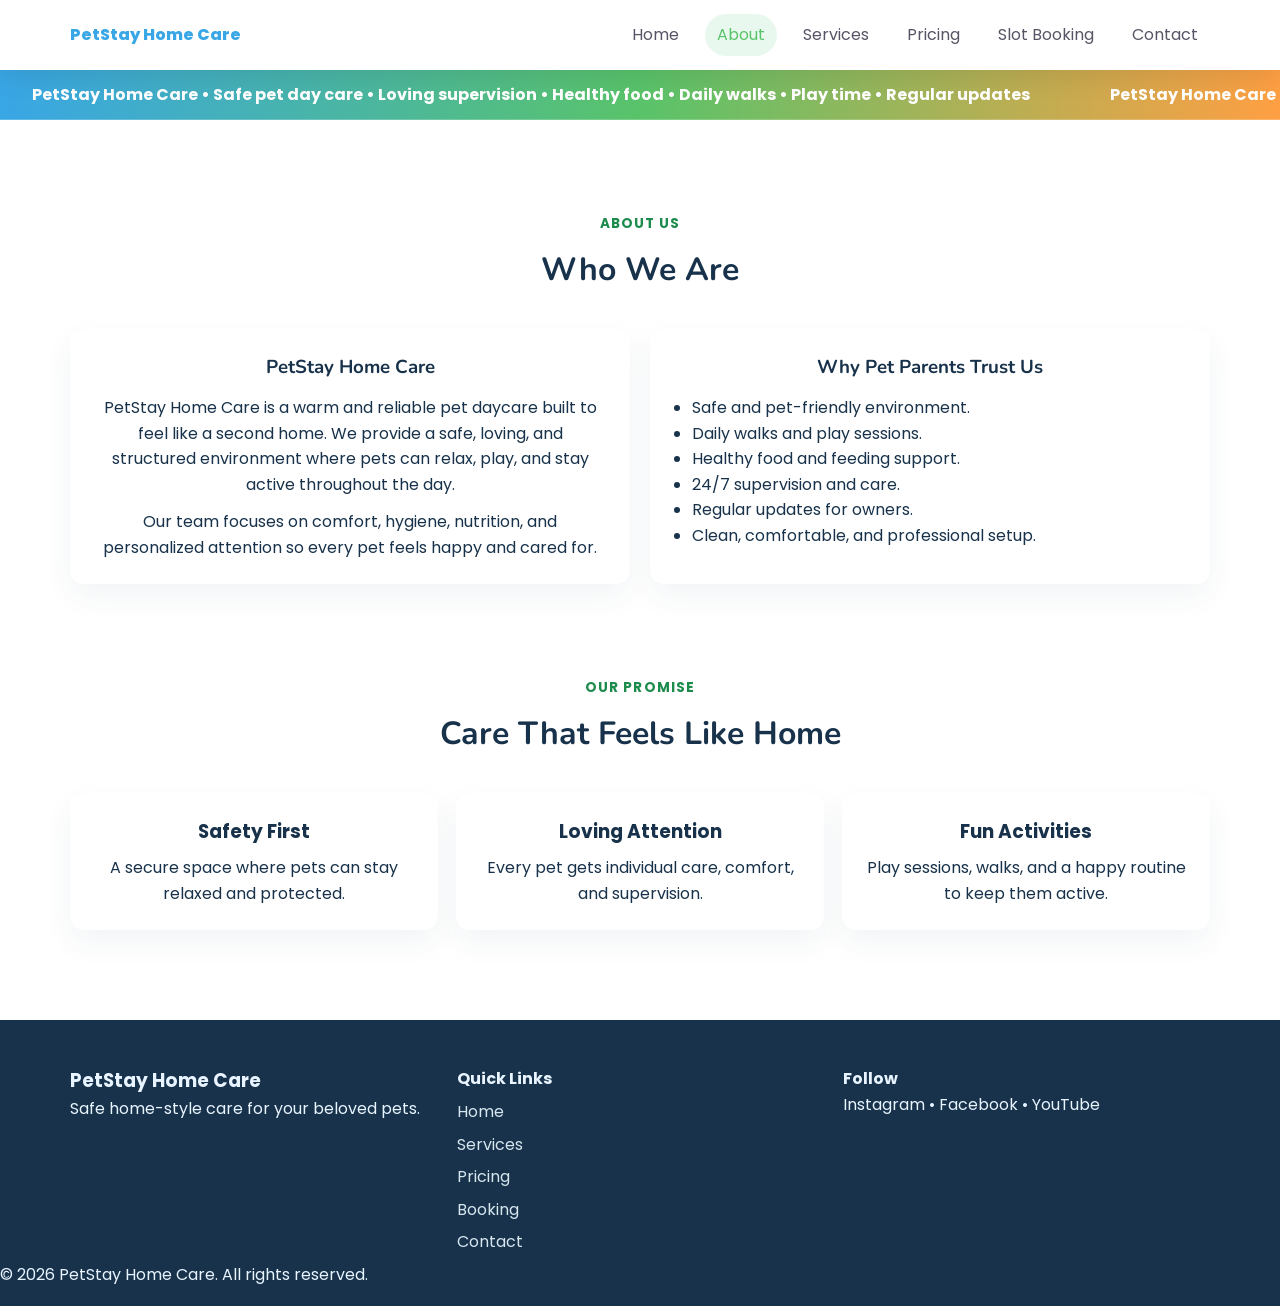
==== about.html @ d8c53acd "first commit" ====
<!DOCTYPE html>
<html lang="en">
<head>
  <meta charset="utf-8" />
  <meta name="viewport" content="width=device-width, initial-scale=1" />
  <title>PetStay Home Care — About</title>
  <link rel="stylesheet" href="css/style.css" />
  <link rel="stylesheet" href="css/responsive.css" />
  <link rel="preconnect" href="https://fonts.googleapis.com" />
  <link rel="preconnect" href="https://fonts.gstatic.com" crossorigin />
  <link href="https://fonts.googleapis.com/css2?family=Poppins:wght@300;400;500;600;700&family=Nunito:wght@400;600;700&display=swap" rel="stylesheet" />
</head>
<body>
  <div id="loader" class="loader"><div class="spinner"></div></div>

  <header class="navbar sticky">
    <div class="container nav-wrap">
      <a class="brand" href="index.html">PetStay Home Care</a>
      <button id="menuToggle" class="menu-toggle" aria-label="Toggle navigation" aria-expanded="false">☰</button>
      <nav class="nav-menu" id="navMenu">
        <a href="index.html">Home</a>
        <a href="about.html" class="active">About</a>
        <a href="services.html">Services</a>
        <a href="pricing.html">Pricing</a>
        <a href="booking.html">Slot Booking</a>
        <a href="contact.html">Contact</a>
      </nav>
    </div>
  </header>

  <div class="announcement-bar" role="status" aria-live="polite">
    <div class="announcement-track">
      <span>PetStay Home Care • Safe pet day care • Loving supervision • Healthy food • Daily walks • Play time • Regular updates</span>
      <span>PetStay Home Care • Safe pet day care • Loving supervision • Healthy food • Daily walks • Play time • Regular updates</span>
    </div>
  </div>

  <main class="section">
    <div class="container">
      <div class="section-title reveal">
        <span>About Us</span>
        <h2>Who We Are</h2>
      </div>

      <div class="about-grid">
        <div class="info-card reveal">
          <h3 style="margin-bottom:12px; font-family:'Nunito',sans-serif;">PetStay Home Care</h3>
          <p>PetStay Home Care is a warm and reliable pet daycare built to feel like a second home. We provide a safe, loving, and structured environment where pets can relax, play, and stay active throughout the day.</p>
          <p style="margin-top:12px;">Our team focuses on comfort, hygiene, nutrition, and personalized attention so every pet feels happy and cared for.</p>
        </div>

        <div class="info-card reveal">
          <h3 style="margin-bottom:12px; font-family:'Nunito',sans-serif;">Why Pet Parents Trust Us</h3>
          <ul class="list">
            <li>Safe and pet-friendly environment.</li>
            <li>Daily walks and play sessions.</li>
            <li>Healthy food and feeding support.</li>
            <li>24/7 supervision and care.</li>
            <li>Regular updates for owners.</li>
            <li>Clean, comfortable, and professional setup.</li>
          </ul>
        </div>
      </div>

      <div class="section" style="padding-bottom:0;">
        <div class="section-title reveal">
          <span>Our Promise</span>
          <h2>Care That Feels Like Home</h2>
        </div>

        <div class="card-grid three">
          <div class="feature-card reveal">
            <h3>Safety First</h3>
            <p style="margin-top:8px;">A secure space where pets can stay relaxed and protected.</p>
          </div>
          <div class="feature-card reveal">
            <h3>Loving Attention</h3>
            <p style="margin-top:8px;">Every pet gets individual care, comfort, and supervision.</p>
          </div>
          <div class="feature-card reveal">
            <h3>Fun Activities</h3>
            <p style="margin-top:8px;">Play sessions, walks, and a happy routine to keep them active.</p>
          </div>
        </div>
      </div>
    </div>

    <button id="backToTop" class="back-to-top" aria-label="Back to top">↑</button>
  </main>

  <footer class="footer">
    <div class="container footer-grid">
      <div>
        <h3>PetStay Home Care</h3>
        <p>Safe home-style care for your beloved pets.</p>
      </div>
      <div>
        <h4>Quick Links</h4>
        <a href="index.html">Home</a>
        <a href="services.html">Services</a>
        <a href="pricing.html">Pricing</a>
        <a href="booking.html">Booking</a>
        <a href="contact.html">Contact</a>
      </div>
      <div>
        <h4>Follow</h4>
        <p>Instagram • Facebook • YouTube</p>
      </div>
    </div>
    <p class="copyright">© 2026 PetStay Home Care. All rights reserved.</p>
  </footer>

  <script src="js/script.js"></script>
</body>
</html>
---- css/style.css ----
:root{
  --brand-1:#39a6e6;
  --brand-2:#59c36a;
  --accent:#ff9f43;
  --muted:#556;
  --bg:#ffffff;
  --card:#ffffff;
  --text:#17324a;
  --glass:rgba(255,255,255,0.92);
}

*{box-sizing:border-box;margin:0;padding:0}
html{scroll-behavior:smooth}
body{font-family:"Poppins",sans-serif;background:var(--bg);color:var(--text);line-height:1.6;overflow-x:hidden}
img{max-width:100%;display:block}
a{text-decoration:none;color:inherit}
button,input,select,textarea{font:inherit}

.container{width:92%;max-width:1140px;margin:0 auto}
.section{padding:90px 0}

.navbar{position:sticky;top:0;z-index:1000;background:var(--glass);backdrop-filter:blur(10px);box-shadow:0 6px 24px rgba(0,0,0,.06)}
.nav-wrap{display:flex;align-items:center;justify-content:space-between;padding:14px 0;position:relative}
.brand{font-weight:800;color:var(--brand-1)}
.nav-menu{display:flex;gap:14px;align-items:center}
.nav-menu a{padding:8px 12px;border-radius:999px;color:var(--muted);transition:all .25s}
.nav-menu a.active,.nav-menu a:hover{background:#e9f8ef;color:var(--brand-2)}
.menu-toggle{display:none;border:none;background:transparent;font-size:1.6rem;cursor:pointer;color:var(--text)}

.announcement-bar{background:linear-gradient(90deg,var(--brand-1),var(--brand-2),var(--accent));color:#fff;overflow:hidden;border-bottom:1px solid rgba(255,255,255,.2)}
.announcement-track{display:inline-flex;gap:3rem;padding:12px 0;font-weight:700;white-space:nowrap;animation:marqueeScroll 22s linear infinite}
.announcement-track span{padding-left:2rem}
@keyframes marqueeScroll{0%{transform:translateX(0)}100%{transform:translateX(-50%)}}

.loader{position:fixed;inset:0;display:grid;place-items:center;background:var(--bg);z-index:2000;transition:opacity .4s}
.loader.hide{opacity:0;visibility:hidden;pointer-events:none}
.spinner{width:54px;height:54px;border:6px solid #dff4e7;border-top-color:var(--brand-1);border-radius:50%;animation:spin 1s linear infinite}
@keyframes spin{to{transform:rotate(360deg)}}

.hero-grid{display:grid;grid-template-columns:1.1fr .9fr;gap:32px;align-items:center}
.badge{display:inline-block;background:#fff3e8;color:#d97706;padding:8px 14px;border-radius:999px;font-size:.9rem;font-weight:600}
.hero h1{font-size:clamp(2.3rem,5vw,4.3rem);line-height:1.08;margin:16px 0;font-family:"Nunito",sans-serif;color:var(--text)}
.hero p{font-size:1.05rem;max-width:560px;color:#556}
.hero-actions{display:flex;gap:14px;margin-top:24px;flex-wrap:wrap}
.hero-image img{width:100%;border-radius:22px;box-shadow:0 12px 30px rgba(29,62,86,.08)}

.btn{display:inline-flex;align-items:center;justify-content:center;padding:12px 18px;border-radius:14px;font-weight:600;border:none;cursor:pointer}
.btn-primary{background:linear-gradient(135deg,var(--brand-1),var(--brand-2));color:#fff;box-shadow:0 14px 28px rgba(57,166,230,.28)}
.btn-secondary{background:#fff;border:1px solid #d9e7ef;color:var(--brand-1)}

.feature-grid,.card-grid,.gallery-grid{display:grid;gap:18px}
.feature-grid{grid-template-columns:repeat(auto-fit,minmax(170px,1fr))}
.feature-card,.info-card,.price-card{background:var(--card);padding:24px;text-align:center;border-radius:14px;box-shadow:0 12px 30px rgba(29,62,86,.06)}
.gallery-grid{grid-template-columns:repeat(auto-fit,minmax(220px,1fr))}
.gallery-item{aspect-ratio:1/1;object-fit:cover;border-radius:14px}

.section-title{text-align:center;margin-bottom:34px}
.section-title span{color:#1c8b4c;font-weight:700;text-transform:uppercase;font-size:.85rem;letter-spacing:.08em}
.section-title h2{font-size:2rem;margin-top:8px;font-family:"Nunito",sans-serif;color:var(--text)}

.faq-list{display:grid;gap:14px}
.faq-item{background:var(--card);padding:18px;border-radius:12px}
.faq-item summary{cursor:pointer;font-weight:600}

.footer{background:#17324a;color:#e8f4ff;padding:46px 0 18px}
.footer-grid{display:grid;grid-template-columns:repeat(auto-fit,minmax(200px,1fr));gap:20px}
.footer a{display:block;color:#d7e6ef;margin:7px 0}

.back-to-top{position:fixed;right:20px;bottom:20px;width:46px;height:46px;border:none;border-radius:50%;background:var(--brand-2);color:#fff;box-shadow:0 12px 24px rgba(0,0,0,.18);opacity:0;pointer-events:none;transition:.3s;z-index:1500}
.back-to-top.show{opacity:1;pointer-events:auto}

.reveal{opacity:0;transform:translateY(24px);transition:all .7s ease}
.reveal.visible{opacity:1;transform:none}

.form-grid{display:grid;gap:14px;background:var(--card);padding:24px;border-radius:14px}
.form-grid input,.form-grid select,.form-grid textarea,.contact-form input,.contact-form select,.contact-form textarea{width:100%;padding:12px 14px;border-radius:12px;border:1px solid #dbe7ef;font:inherit;outline:none}
.form-grid input:focus,.form-grid select:focus,.form-grid textarea:focus,.contact-form input:focus,.contact-form select:focus,.contact-form textarea:focus{box-shadow:0 0 0 3px rgba(57,166,230,.12);border-color:var(--brand-1)}
.message{margin-top:14px;font-weight:600;color:var(--brand-1)}

.center-text{text-align:center}
.three{grid-template-columns:repeat(auto-fit,minmax(240px,1fr))}
.price{font-size:2rem;font-weight:800;color:#1c8b4c;margin-top:10px}

.list{padding-left:18px;text-align:left}
.map-placeholder{background:linear-gradient(135deg,#eaf7ff,#effae6);height:220px;border-radius:18px;display:grid;place-items:center;font-weight:700;color:#387}
.contact-grid,.about-grid{display:grid;grid-template-columns:1fr 1fr;gap:20px}
.contact-form{display:grid;gap:14px;background:#fff;padding:24px;border-radius:22px;box-shadow:0 12px 30px rgba(29,62,86,.08)}
textarea{resize:vertical;min-height:120px}
.full{width:100%}

.popup{position:fixed;inset:0;background:rgba(13,33,44,.45);display:none;place-items:center;z-index:3000;padding:20px}
.popup.show{display:grid}
.popup-box{background:#fff;padding:28px;border-radius:20px;text-align:center;max-width:420px;width:92%}

.sticky{box-shadow:0 10px 24px rgba(0,0,0,.08)}

@media (prefers-reduced-motion: reduce){
  .announcement-track{animation:none;white-space:normal}
  .reveal{transition:none}
  *{animation-duration:0.01ms!important;animation-iteration-count:1!important;transition-duration:0.01ms!important;scroll-behavior:auto!important}
}
---- css/responsive.css ----
@media (max-width:900px){
  .hero-grid,.contact-grid,.about-grid{grid-template-columns:1fr}
  .nav-menu{position:absolute;top:100%;left:0;right:0;background:#fff;flex-direction:column;align-items:flex-start;padding:16px;display:none;border-top:1px solid #eef3f7;box-shadow:0 12px 28px rgba(0,0,0,.08);z-index:999}
  .nav-menu.show{display:flex}
  .menu-toggle{display:block}
  .form-grid{grid-template-columns:1fr}
}

@media (max-width:600px){
  .section{padding:70px 0}
  .hero h1{font-size:2.1rem}
  .btn{width:100%}
  .hero-actions{flex-direction:column}
  .section-title h2{font-size:1.6rem}
  .announcement-track{font-size:.9rem}
}
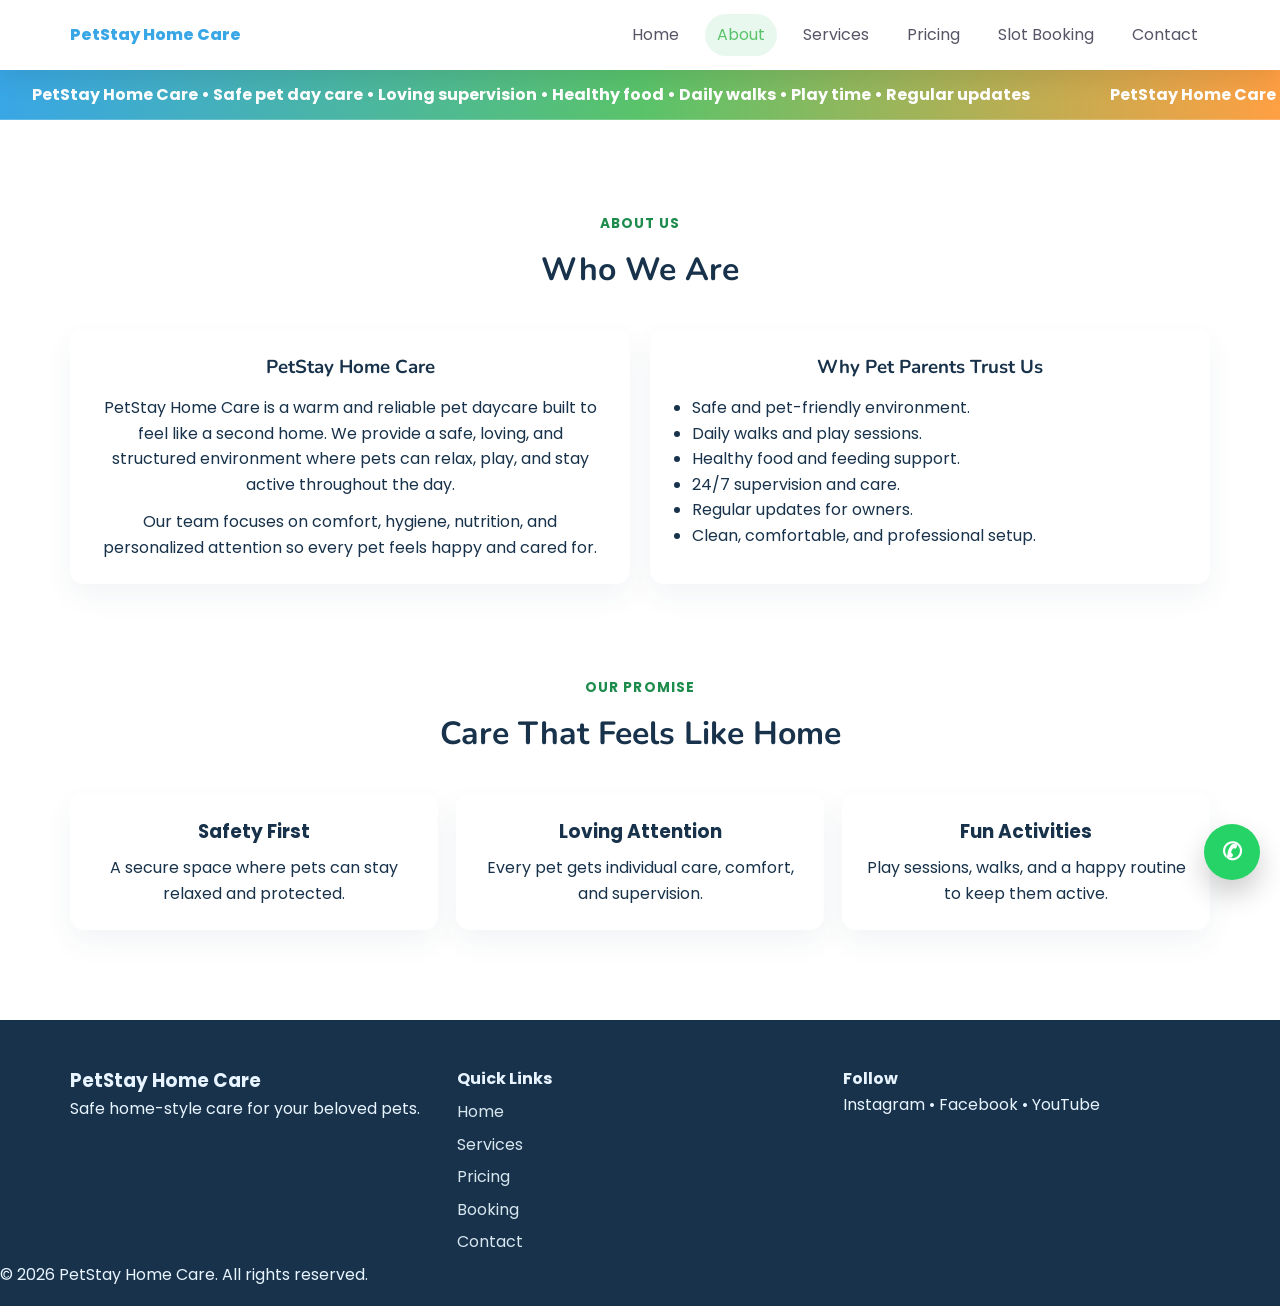
==== commit 34dcd5ff: "Initial commit - PetStay Home Care website" ====
--- a/about.html
+++ b/about.html
@@ -84,7 +84,16 @@
         </div>
       </div>
     </div>
-
+    <a
+  id="whatsappFloat"
+  class="whatsapp-float"
+  href="https://wa.me/919959325544?text=Hello%20PetStay%20Home%20Care%2C%20I%20want%20to%20book%20a%20slot%20for%20my%20pet."
+  target="_blank"
+  rel="noopener noreferrer"
+  aria-label="Chat on WhatsApp"
+>
+  <span class="whatsapp-icon">✆</span>
+</a>
     <button id="backToTop" class="back-to-top" aria-label="Back to top">↑</button>
   </main>
 
--- a/css/style.css
+++ b/css/style.css
@@ -94,6 +94,40 @@
 
 .sticky{box-shadow:0 10px 24px rgba(0,0,0,.08)}
 
+.whatsapp-float{
+  position:fixed;
+  right:20px;
+  bottom:20px;
+  width:56px;
+  height:56px;
+  border-radius:50%;
+  background:#25d366;
+  color:#fff;
+  display:grid;
+  place-items:center;
+  box-shadow:0 14px 28px rgba(0,0,0,.2);
+  z-index:1500;
+  transition:.3s ease;
+  text-decoration:none;
+}
+
+.whatsapp-float:hover{
+  transform:translateY(-3px) scale(1.04);
+  box-shadow:0 18px 34px rgba(0,0,0,.24);
+}
+
+.whatsapp-icon{
+  font-size:1.5rem;
+  line-height:1;
+  font-weight:700;
+}
+
+@media (prefers-reduced-motion: reduce){
+  .whatsapp-float{
+    transition:none;
+  }
+}
+
 @media (prefers-reduced-motion: reduce){
   .announcement-track{animation:none;white-space:normal}
   .reveal{transition:none}
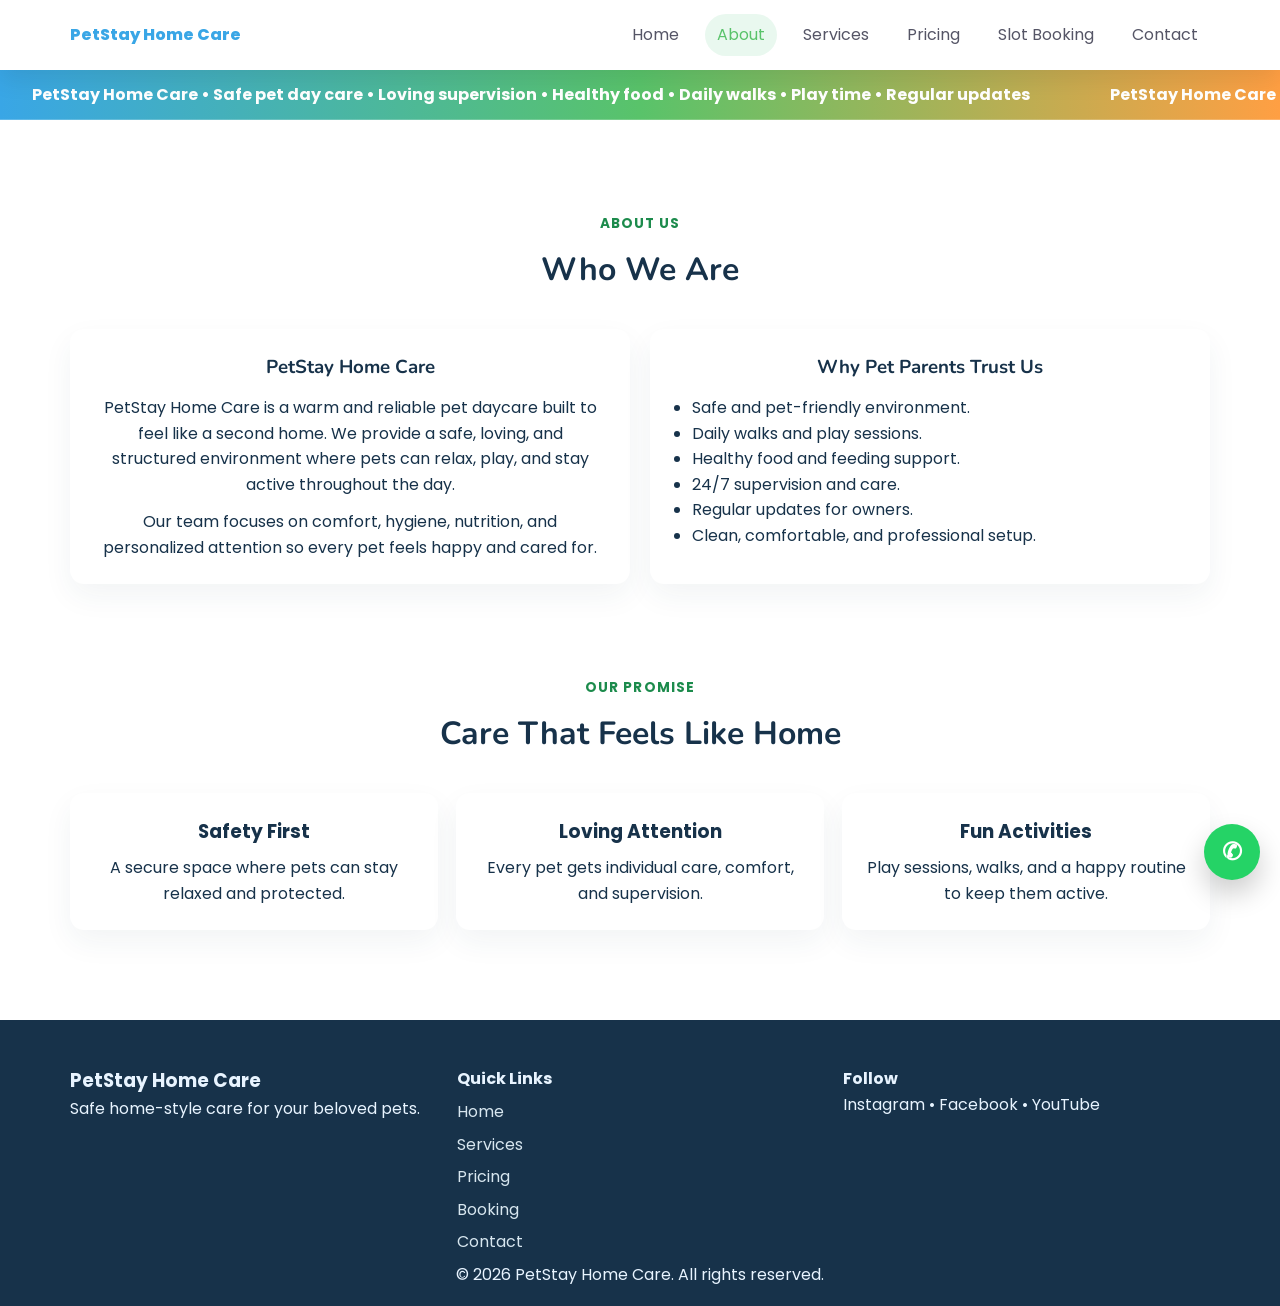
==== commit 4f7bf2ff: "Initial commit - PetStay Home Care Website" ====
--- a/about.html
+++ b/about.html
@@ -94,7 +94,6 @@
 >
   <span class="whatsapp-icon">✆</span>
 </a>
-    <button id="backToTop" class="back-to-top" aria-label="Back to top">↑</button>
   </main>
 
   <footer class="footer">
@@ -116,7 +115,7 @@
         <p>Instagram • Facebook • YouTube</p>
       </div>
     </div>
-    <p class="copyright">© 2026 PetStay Home Care. All rights reserved.</p>
+    <center><p class="copyright">© 2026 PetStay Home Care. All rights reserved.</p></center>
   </footer>
 
   <script src="js/script.js"></script>
